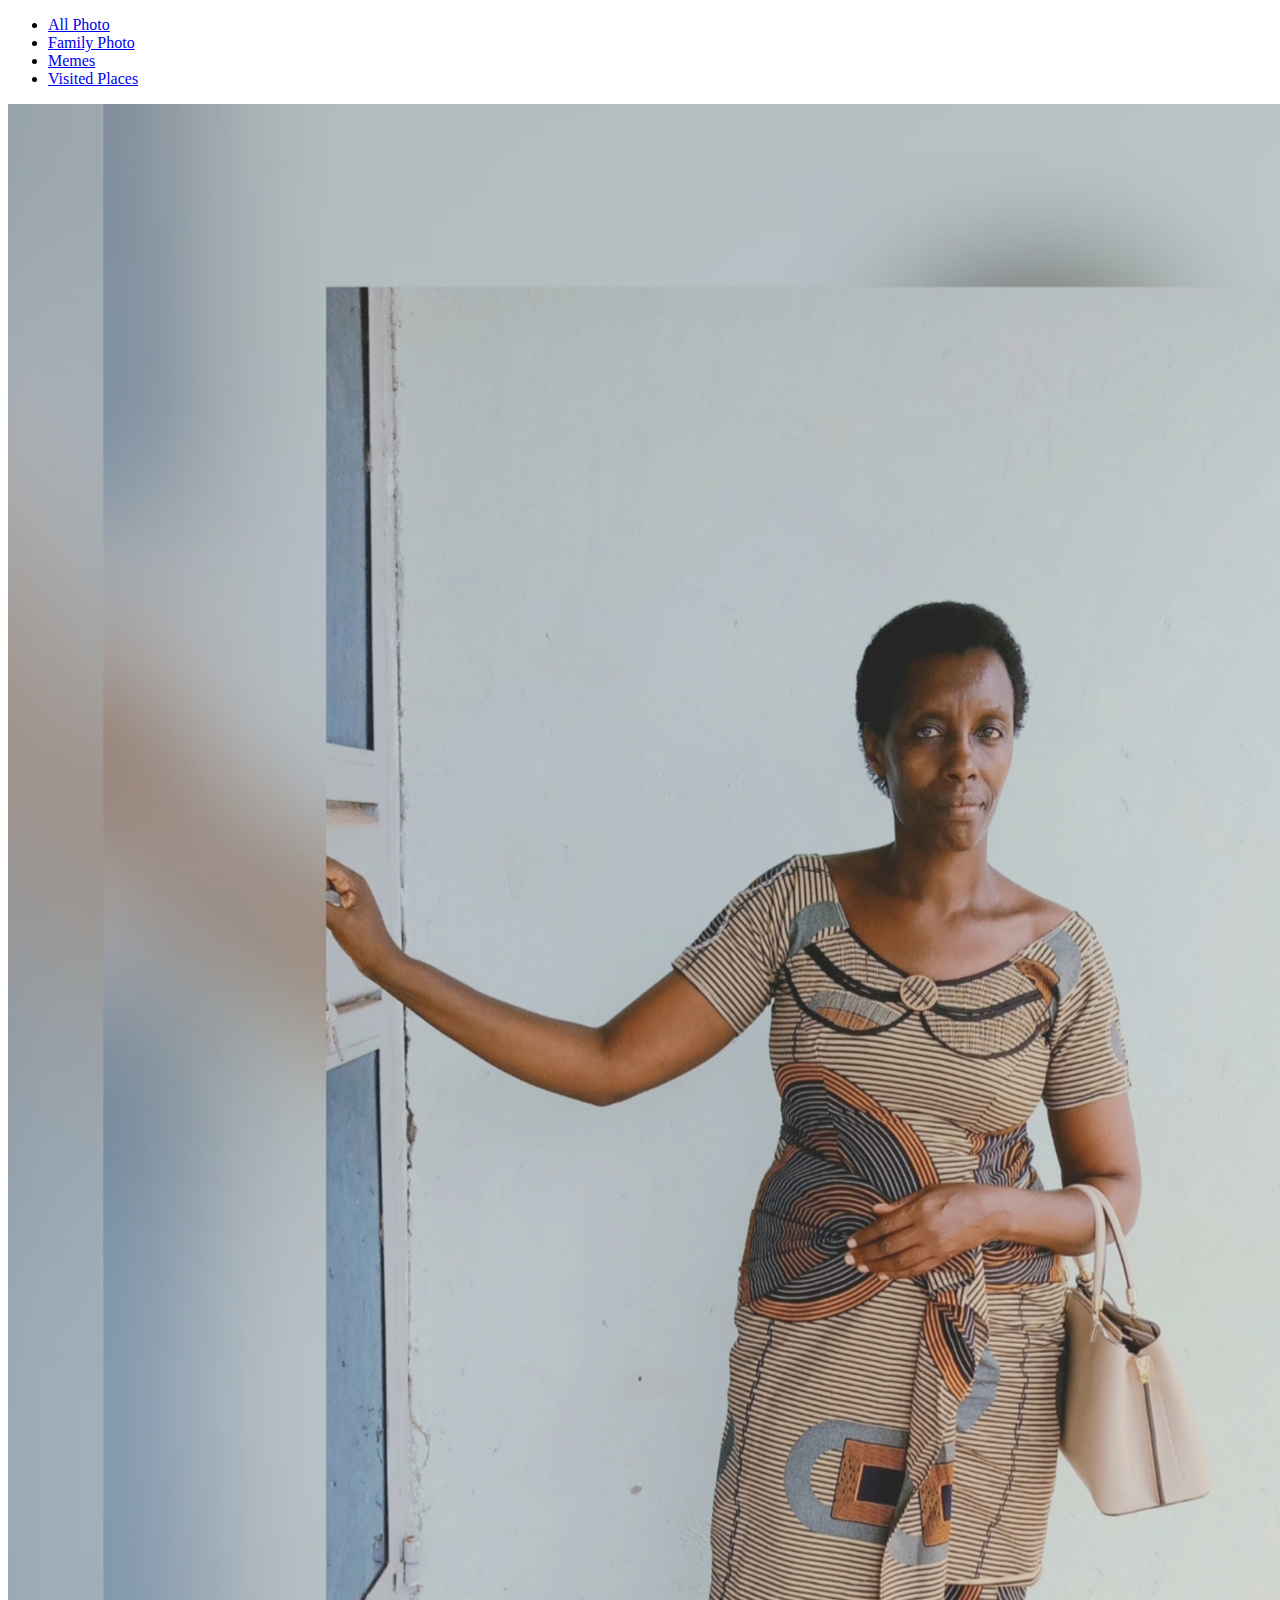
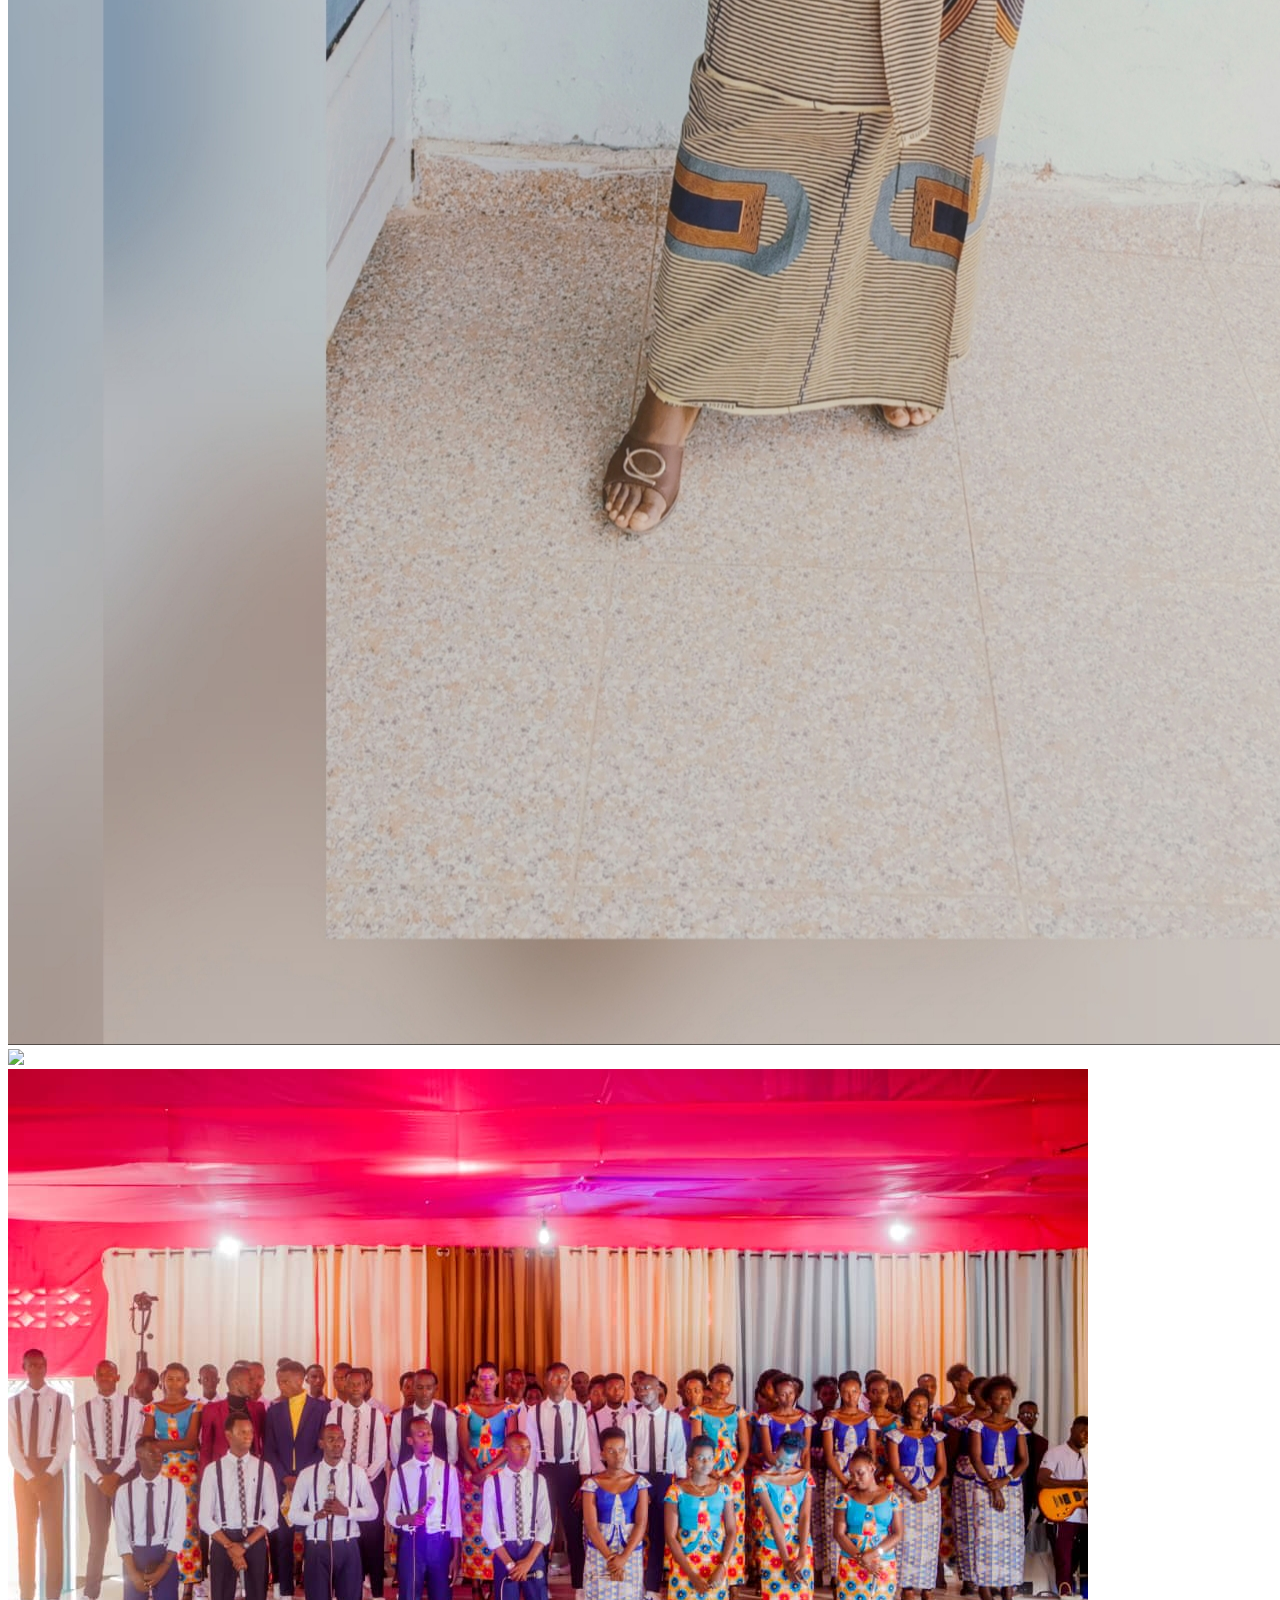
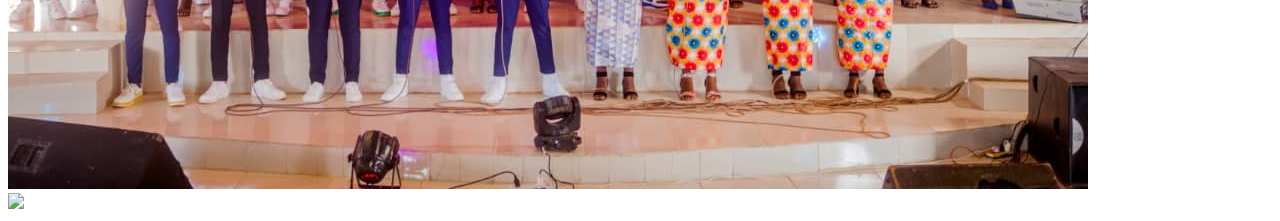
==== familypic.html @ 2c33540b "Create familypic.html" ====
<!DOCTYPE html>
<html lang="en">

<head>
    <meta charset="UTF-8">
    <meta name="viewport" content="width=device-width, initial-scale=1.0">
    <title>Family</title>
    <link rel="stylesheet" href="stylegal.css">
</head>

<body>

    <ul>
        <li><a href="gallery.html">All Photo</a></li>
        <li><a href="familypic.html">Family Photo</a></li>
        <li><a href="stickerspic.html">Memes</a></li>
        <li><a href="placespic.html">Visited Places</a></li>
    </ul>


    <div class="Photo-gallery">
        <div class="pic family">
            <img src="f1.jpg">
        </div>

        <div class="pic family">
            <img src="f2.jpg">
        </div>

        <div class="pic family">
            <img src="f3.jpg">
        </div>

        <div class="pic family">
            <img src="g4.jpeg">
        </div>

    </div>

</body>

</html>
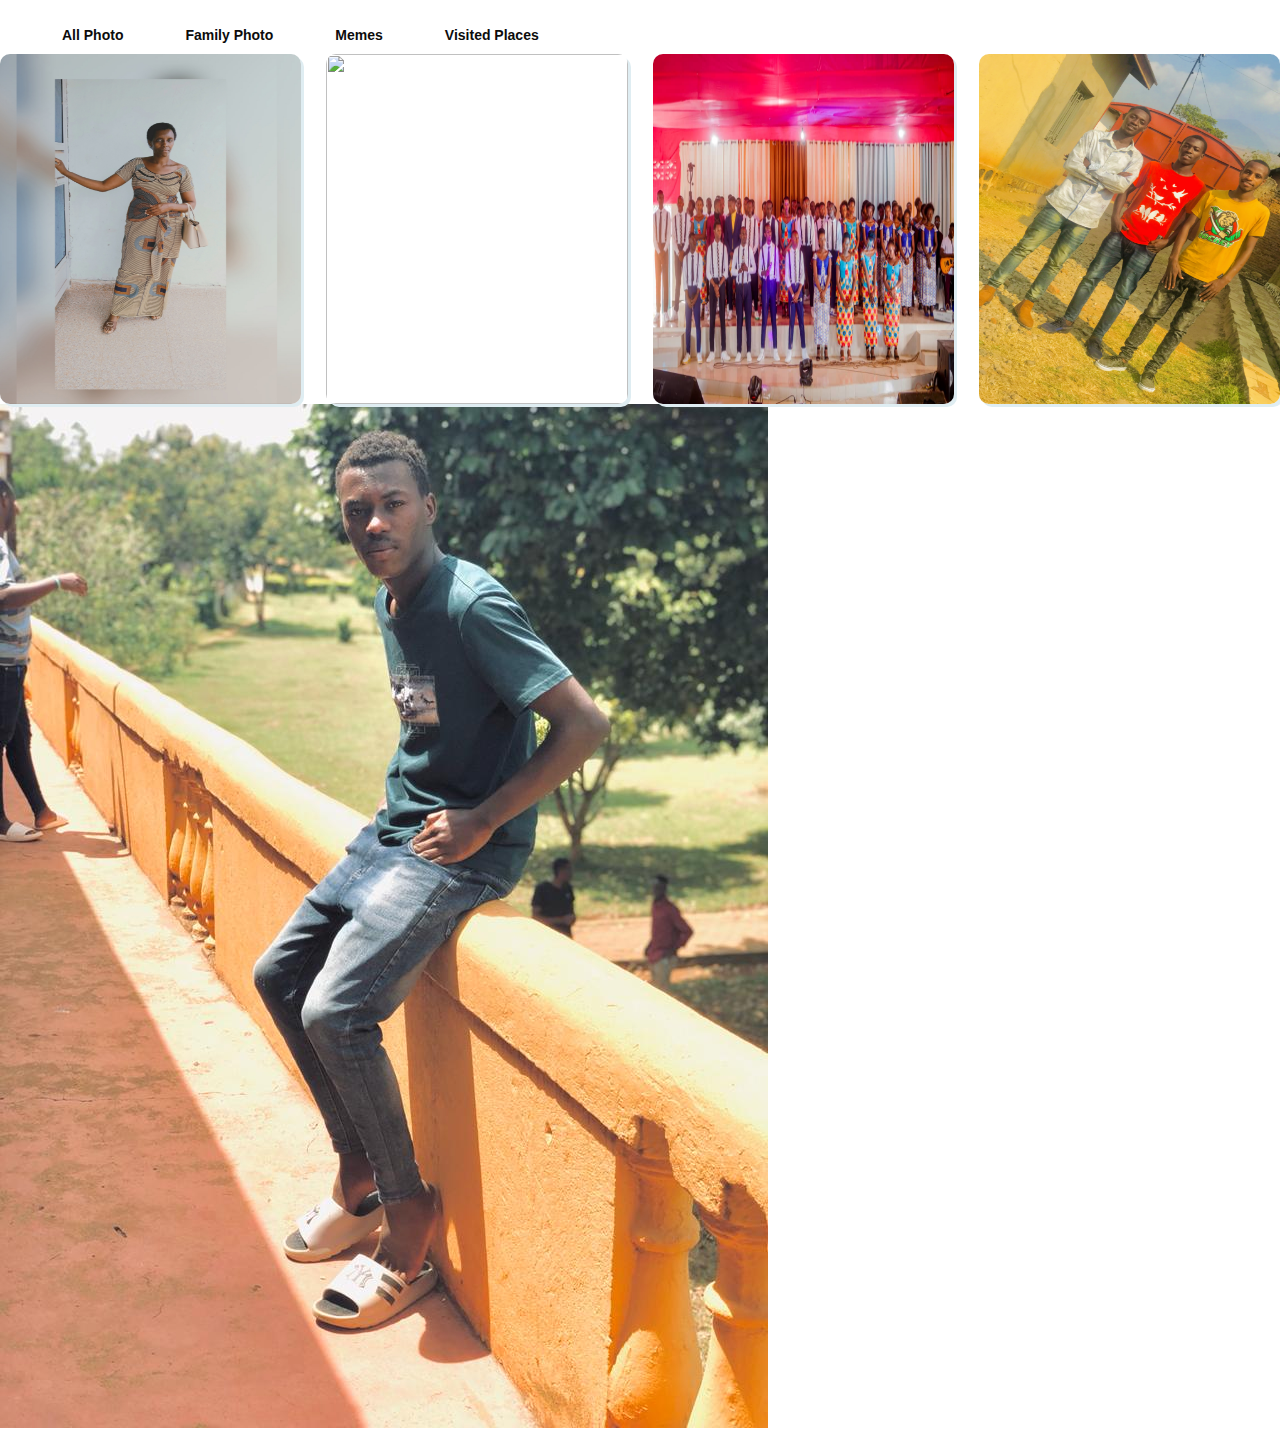
==== commit 80e45a9c: "Update familypic.html" ====
--- a/familypic.html
+++ b/familypic.html
@@ -32,11 +32,14 @@
         </div>
 
         <div class="pic family">
-            <img src="g4.jpeg">
+            <img src="f4.jpg">
         </div>
 
-    </div>
+    </div clss="pic family">
+          <img src="f5.jpg">
+        </div>
 
 </body>
 
+
 </html>--- a/stylegal.css
+++ b/stylegal.css
@@ -0,0 +1,417 @@
+* {
+    margin: 0;
+    padding: 0;
+}
+
+index {
+    background: rgb(89, 83, 83);
+}
+
+.Lams h1 {
+    text-align: center;
+    font-family: 'Times New Roman';
+    margin-top: 20px;
+    letter-spacing: 2px;
+    font-size: 50px;
+    background-color: cadetblue;
+}
+
+.Lams span {
+    color: chocolate;
+    font-size: 70px;
+}
+
+.Bubu {
+    padding-top: 20px;
+    padding-left: 20px;
+}
+
+.form {
+    width: 260px;
+    height: 400px;
+    background: linear-gradient(to top, rgba(0, 0, 0, 0.8)50%, rgba(0, 0, 0, 0.8)50%);
+    position: relative;
+    left: 830px;
+    border-radius: 10px;
+    align-items: center;
+    padding: 50px;
+    bottom: 500px;
+}
+
+.form h2 {
+    width: 220px;
+    font-family: sans-serif;
+    text-align: center;
+    font-size: 20px;
+    color: rgb(14, 13, 13);
+    background-color: whitesmoke;
+    border-radius: 10px;
+    margin: 2px;
+    padding: 8px;
+}
+
+.form h3 {
+    width: 220px;
+    font-family: sans-serif;
+    text-align: center;
+    font-size: 15px;
+    color: rgb(14, 13, 13);
+    background-color: whitesmoke;
+    border-radius: 10px;
+    margin: 2px;
+    padding: 8px;
+}
+
+.form .ben {
+    color: white;
+    text-align: center;
+    font-size: 24px;
+    padding-top: 10px;
+}
+
+.form .Naser {
+    color: chocolate;
+    padding-right: 100px;
+    padding-top: 20px;
+}
+
+.icons a {
+    text-decoration: none;
+    color: whitesmoke;
+
+}
+
+.icons li {
+    color: rgb(144, 141, 141);
+    font-size: 30px;
+    padding-left: 14px;
+    padding-top: 5px;
+    transition: 0.3s ease;
+
+}
+
+.icons li:hover {
+    color: rgb(232, 193, 94);
+
+}
+
+.Clara {
+    display: inline-flex;
+    list-style: none;
+    padding-left: 1px;
+    padding-top: 20px;
+
+}
+
+.Clara .icon {
+    position: relative;
+    background: rgb(232, 193, 94);
+    border-radius: 50%;
+    padding: 10px;
+    margin: 10px;
+    width: 15px;
+    height: 15px;
+    font-size: 15px;
+    display: flex;
+    justify-content: center;
+    align-items: center;
+    flex-direction: column;
+    box-shadow: 0 10px 10px black(0, 0, 0, 0.1);
+    cursor: pointer;
+    transition: all 0.2s cubic-bezier(0.68, -0.55, 0.265, 1.55);
+
+}
+
+.Clara .name {
+    position: absolute;
+    font: 0;
+    font-size: 14px;
+    background: rgb(22, 22, 22);
+    color: white;
+    padding: 5px 8px;
+    border-radius: 5px;
+    box-shadow: 0 10px black(0, 0, 0, 0.1);
+    opacity: 0;
+    pointer-events: none;
+    transition: all 0.3s cubic-bezier(0.68, -0.55, 0.265, 1.55);
+
+}
+
+.Clara .name::before {
+    position: absolute;
+    content: "";
+    height: 8px;
+    width: 8px;
+
+    bottom: -2px;
+    left: 25px;
+    transform: translate(-50%) rotate(45deg);
+    transition: all 0.3s cubic-bezier(0.65, -0.55, 0.265, 1.55);
+
+}
+
+.Clara .icon:hover .name {
+    top: -45px;
+    opacity: 1;
+    visibility: visible;
+    pointer-events: auto;
+
+}
+
+.Clara .icon:hover span1,
+.wrapper .icon:hover .name {
+    text-shadow: 0px -1px 0px white(0, 0, 0, 0.1);
+
+}
+
+.Clara .facebook:hover,
+.Clara .facebook:hover .name,
+.Clara .facebook .name::before{
+    background: rgb(45, 45, 202);
+    color: whitesmoke;
+}
+.Clara .facebook:hover .name{
+    background: blue;
+    color: whitesmoke;
+}
+
+.Clara .whastapp:hover,
+.Clara .whastapp:hover .name,
+.Clara .whastapp:hover .name::before {
+    background: rgb(60, 230, 125);
+    color: white;
+}
+
+.Clara .instagram:hover,
+.name::before {
+    background: rgb(221, 20, 114);
+    color: white;
+
+}
+
+.Clara .instagram:hover .name {
+    background: rgb(221, 20, 114);
+    color: radial-gradient(center at 30% 107%,
+            #fdf497 0%,
+            #fdf497 5%,
+            #fd5949 45%,
+            #d6249f 30%,
+            #285aeb 90%,
+        );
+}
+
+.Clara .skype:hover,
+.Clara .skype:hover .name,
+.Clara .skype:hover .name::before {
+    background: black;
+    color: white;
+}
+
+.Clara .twitter:hover,
+.Clara .twitter:hover .name,
+.Clara .twitter:hover .name::before {
+    background: rgb(4, 178, 247);
+    color: white;
+}
+
+
+gallery {
+    background: white;
+    margin: 0;
+    box-sizing: border-box;
+    font-family: sans-serif;
+}
+
+input {
+    display: none;
+}
+
+.container {
+    width: 100%;
+    text-align: center;
+}
+
+h4 {
+    font-weight: normal;
+    font-size: 35px;
+    position: relative;
+    margin: 30px 0;
+}
+
+h4::before {
+    content: '';
+    position: absolute;
+    width: 100px;
+    height: 3px;
+    background-color: #285aeb;
+    bottom: -10px;
+    left: 50%;
+    transform: translate(-50%);
+    animation: animate 4s linear infinite;
+}
+
+@keyframes animate {
+    0% {
+        width: 100px;
+    }
+
+    50% {
+        width: 200px;
+    }
+
+    100% {
+        width: 100px;
+    }
+
+}
+
+.top-content {
+    background-color: aliceblue;
+    width: 90%;
+    margin: 0 auto 20px auto;
+    height: 60px;
+    display: flex;
+    border-radius: 10px;
+    box-shadow: 3px 3px lightgray;
+}
+
+
+h5 {
+    height: 100%;
+    background-color: rgb(100, 103, 105);
+    line-height: 60px;
+    padding: 0 50px;
+    color: white;
+    width: 70px;
+    font-size: 10px;
+}
+
+.Photo-gallery {
+    padding-top: 10px;
+    width: 100%;
+    margin: auto;
+    display: grid;
+    grid-template-columns: repeat(4, 1fr);
+    grid-gap: 25px;
+}
+
+.pic {
+    position: relative;
+    height: 350px;
+    border-radius: 10px;
+    box-shadow: 3px 3px rgb(223, 237, 242);
+    cursor: pointer;
+    transition: .5s;
+}
+
+.pic img {
+    width: 100%;
+    height: 100%;
+    border-radius: 10px;
+    transition: .5s;
+
+}
+
+.pic::before {
+    content: "";
+    position: absolute;
+    top: 50%;
+    left: 50%;
+    transform: translate(-50%, -50%);
+    color: whitesmoke;
+    font-size: 25px;
+    font-weight: bold;
+    width: 100%;
+    margin-top: -100px;
+    opacity: 0;
+    transition: 0.3s;
+    transition-delay: 0.2s;
+    z-index: 1;
+}
+
+.pic:after {
+    content: "";
+    position: absolute;
+    width: 100%;
+    bottom: 0;
+    left: 0;
+    border-radius: 10px;
+    height: 0;
+    transition: .3s;
+}
+
+.pic:hover::after {
+    height: 100%;
+}
+
+.pic:hover::before {
+    margin-top: 0;
+    opacity: 1;
+}
+
+ul {
+    float: left;
+    display: flex;
+    justify-content: center;
+    align-items: center;
+}
+
+ul li {
+    list-style: none;
+    margin-left: 62px;
+    margin-top: 27px;
+    font-size: 14px;
+}
+
+ul li a {
+    text-decoration: none;
+    color: rgb(12, 12, 12);
+    font-family: Arial;
+    font-weight: bold;
+    transition: 0.2s ease-in-out;
+
+}
+
+ul li a:hover {
+    color: darkgoldenrod;
+}
+
+
+.cn {
+    width: 160px;
+    height: 40px;
+    background: darkgoldenrod;
+    border: none;
+    margin-bottom: 10px;
+    margin-left: 20px;
+    font-size: 9px;
+    border-radius: 10px;
+    cursor: pointer;
+    transition: 2s ease;
+
+}
+
+.cn a {
+    text-decoration: none;
+    color: black;
+    transition: .2s ease;
+
+}
+
+.cn:hover {
+    background-color: rgb(69, 15, 218);
+}
+
+.santa {
+    padding-left: 510px;
+}
+.santa a{
+    font-size: 15px;
+}
+
+.don {
+    padding-top: 20px;
+}
+.don a{
+    font-size: 20px;
+}
